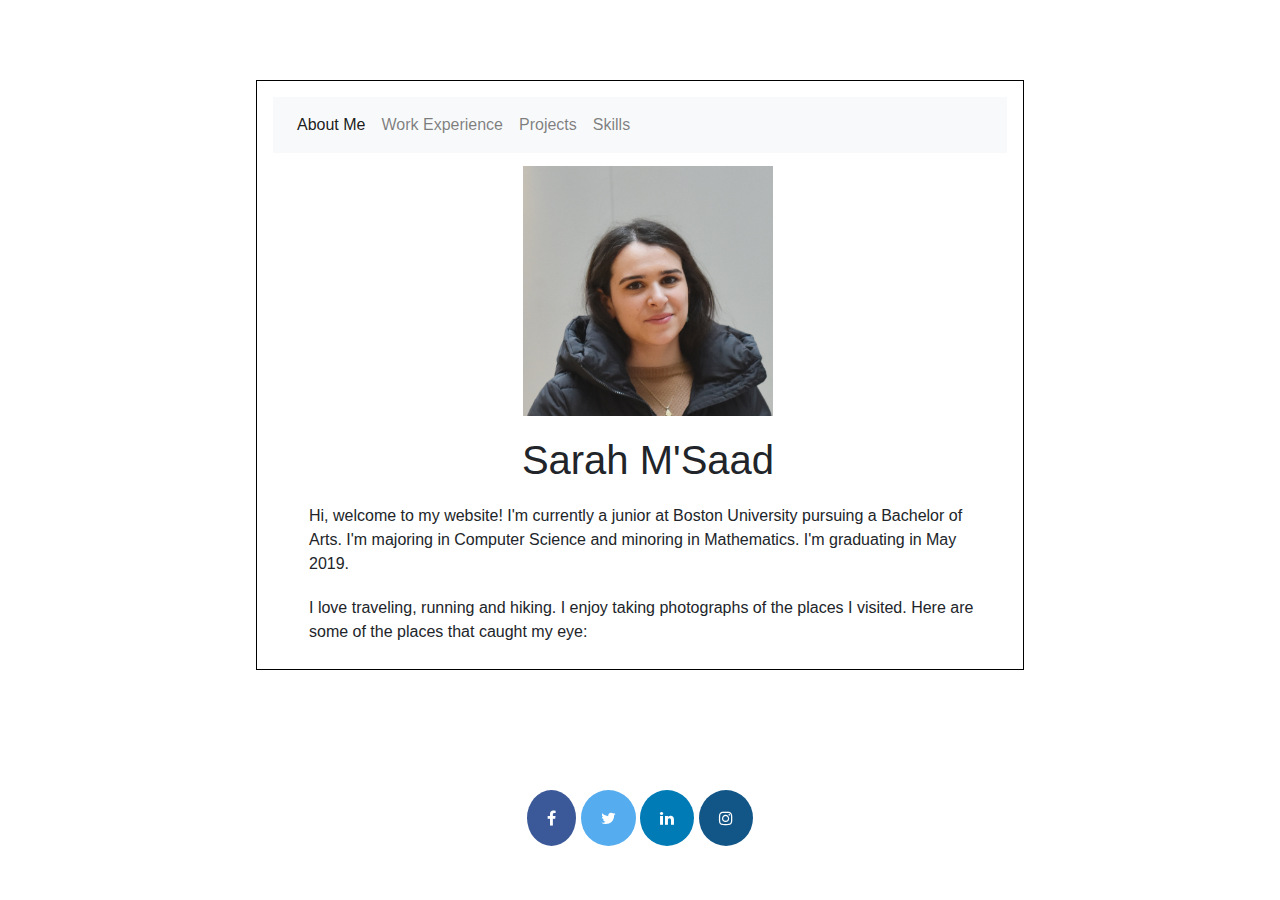
==== index.html @ c069b7a8 "Add files via upload" ====
<html>
<!-- This is a comment in HTML -->

<head>

    <title>Sarah M'Saad</title>
    <!-- The title tag sets the title bar of the web bar -->
    <meta charset="utf-8">
    <meta name="viewport" content="width=device-width, initial-scale=1, shrink-to-fit=no">
    <link rel="stylesheet" href="https://maxcdn.bootstrapcdn.com/bootstrap/4.0.0/css/bootstrap.min.css" integrity="sha384-Gn5384xqQ1aoWXA+058RXPxPg6fy4IWvTNh0E263XmFcJlSAwiGgFAW/dAiS6JXm"
        crossorigin="anonymous">
    <link rel="stylesheet" type="text/css" href="style.css">
    <link rel="stylesheet" href="https://cdnjs.cloudflare.com/ajax/libs/font-awesome/4.7.0/css/font-awesome.min.css">
</head>

<body bgcolor="#ffffff">
    <div class="box">
        <nav class="navbar navbar-expand-lg navbar-light bg-light ">
            <button class="navbar-toggler" type="button" data-toggle="collapse" data-target="#navbarNavDropdown" aria-controls="navbarNavDropdown"
                aria-expanded="false" aria-label="Toggle navigation">
                <span class="navbar-toggler-icon"></span>
            </button>
            <div class="collapse navbar-collapse" id="navbarNavDropdown">
                <ul class="navbar-nav">
                    <li class="nav-item active">
                        <a class="nav-link" href="#">About Me
                            <span class="sr-only">(current)</span>
                        </a>
                    </li>
                    <li class="nav-item">
                        <a class="nav-link" href="resume.html">Work Experience</a>
                    </li>
                    <li class="nav-item">
                        <a class="nav-link" href="projects.html">Projects</a>
                    </li>
                    <li class="nav-item">
                            <a class="nav-link" href="skills.html">Skills</a>
                    </li>
                </ul>
            </div>
        </nav>

        <!-- The <body> tag lets the browser know that we are beginning the body of the web page.  The bgcolor option sets the background color to the web page -->
        <div class="content">
            <div class="bio">
                <div class="pic">
                    <img src="DSC_1307.jpeg" alt="my face"/>
                </div>
                <h1>Sarah M'Saad</h1>
                <!-- The <h1> tag sets the text to a Heading 1 style.  This is the largest and boldest of all the various heading styles. -->

                <p>Hi, welcome to my website! I'm currently a junior at Boston University pursuing a Bachelor of Arts.
                I'm majoring in Computer Science and minoring in Mathematics. I'm graduating in May 2019.</p>
                <p>I love traveling, running and hiking. I enjoy taking photographs of the places I visited. Here are some of the places that caught my eye: </p>
                <div class="row1"> 
                    <div class="column1">
                        <img src="IMG_5407.jpg">
                        <img src="IMG_5591.jpg">
                    </div>
                    <div class="column1">
                        <img src="IMG_5972.jpg">
                        <img src="IMG_6938.jpg">
                    </div> 
                    <div class="column1">
                        <img src="IMG_7059.jpg">
                    </div>
                </div>
            </div>
        </div>    
        <!-- The <p> tag denotes a new paragraph -->
    </div>

    <footer>
        <a href="https://www.facebook.com/sarah.msaad.71" class="fa fa-facebook"></a>
        <a href="https://twitter.com/hackned" class="fa fa-twitter"></a>
        <a href="https://www.linkedin.com/in/sarah-msaad/" class="fa fa-linkedin"></a>
        <a href="https://www.instagram.com/srh_msd/" class="fa fa-instagram"></a>
    </footer>
    <script src="https://code.jquery.com/jquery-3.2.1.slim.min.js" integrity="sha384-KJ3o2DKtIkvYIK3UENzmM7KCkRr/rE9/Qpg6aAZGJwFDMVNA/GpGFF93hXpG5KkN"
        crossorigin="anonymous"></script>
    <script src="https://cdnjs.cloudflare.com/ajax/libs/popper.js/1.12.9/umd/popper.min.js" integrity="sha384-ApNbgh9B+Y1QKtv3Rn7W3mgPxhU9K/ScQsAP7hUibX39j7fakFPskvXusvfa0b4Q"
        crossorigin="anonymous"></script>
    <script src="https://maxcdn.bootstrapcdn.com/bootstrap/4.0.0/js/bootstrap.min.js" integrity="sha384-JZR6Spejh4U02d8jOt6vLEHfe/JQGiRRSQQxSfFWpi1MquVdAyjUar5+76PVCmYl"
        crossorigin="anonymous"></script>
</body>

</html>
---- style.css ----
@import url('https://fonts.googleapis.com/css?family=Raleway');

body{
   /* font-family: 'Raleway', sans-serif; */
}

p{
    margin: 20px;
}

.box {
    margin: 5em auto;
    width: 60%;
    padding: 1em;
    border: 1px black solid;    
}

.box h1{
    text-align: center;
    margin-top: .5em;
    margin-bottom: .5em;
}

.bio{
    margin-top: .5em;
    margin-left: 1em;
}

h2{
    margin-top: .5em;
}

.pic{
    text-align: center;
}

.title{
   border-bottom: 1px solid black; 
}

.jtitle{
    float: left;
}

.project{
    margin:1em;
}

.time{
    float: right;
}

.job-title {
    margin-top: .5em;
    height: 5em;
} 

.pic img{
    margin-top: 5px;
    align-content: center;
    /* width: 200px; */
    max-width: 250px;
    width: auto;
    height: auto;
}

.content{
    overflow:scroll;
    height: auto;
    max-height: 500px;
}

.fa {
    border-radius: 50%;
    padding: 20px;
}
  
.fa:hover {
    opacity: 0.7;
}

.fa-facebook {
    background: #3B5998;
    color: white;
}
  
.fa-twitter {
    background: #55ACEE;
    color: white;
}

.fa-linkedin {
    background: #007bb5;
    color: white;
}

.fa-instagram {
    background: #125688;
    color: white;
}

footer{
    position:fixed;
    left: 0;
    bottom: 6%;
    width: 100%;
    color: white;
    text-align: center;
    
}

.row1 {
    display: flex;
    flex-wrap: wrap;
    padding: 0 4px;
    text-align: center;
}

.column1 {
    flex: 50%;
    padding: 0 4px;
}
  
.column1 img {
    margin-top: 8px;
    vertical-align: middle;
    max-width: 350px;
    width: auto;
    height: auto;
}
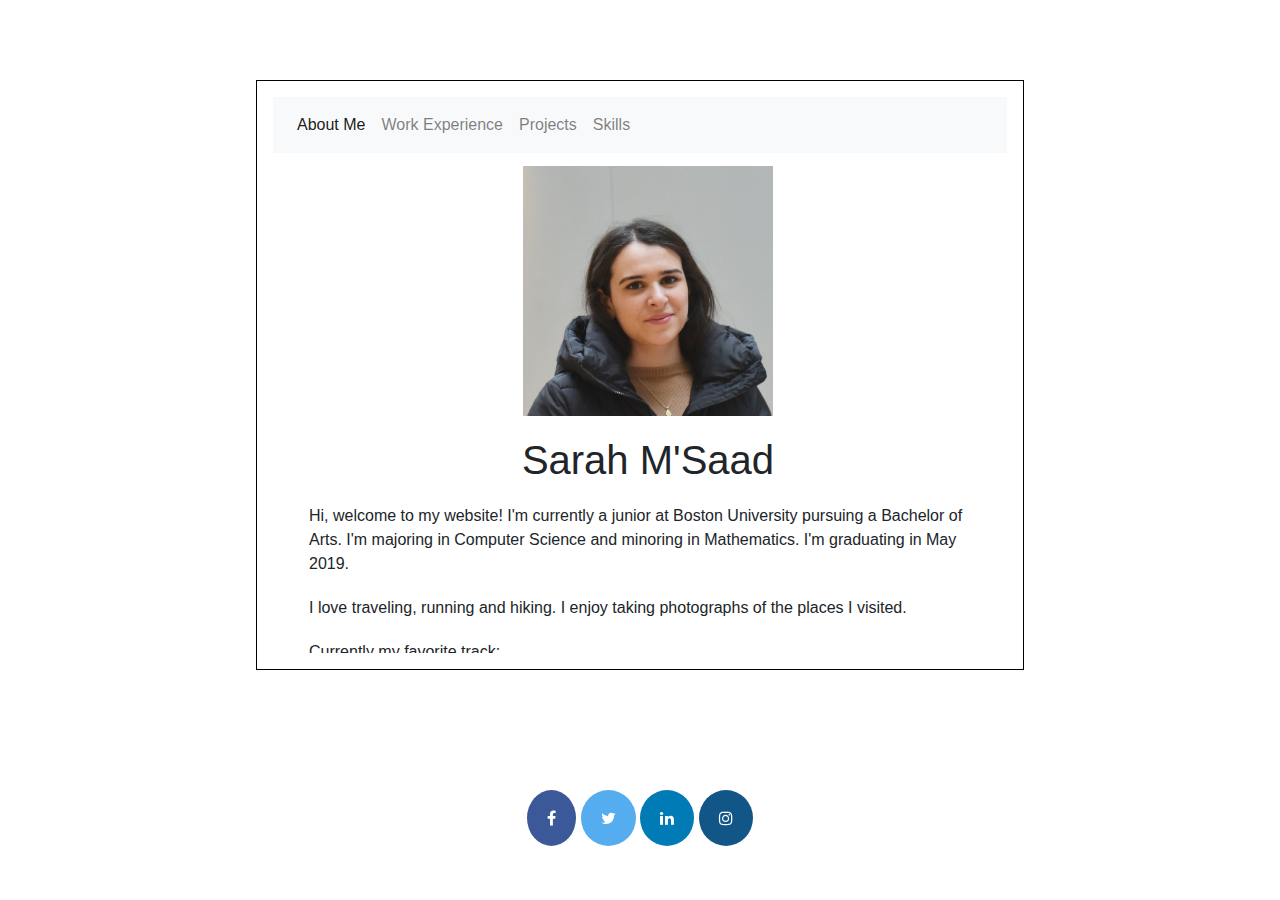
==== commit 3887c958: "added lastfm call" ====
--- a/index.html
+++ b/index.html
@@ -51,7 +51,13 @@
 
                 <p>Hi, welcome to my website! I'm currently a junior at Boston University pursuing a Bachelor of Arts.
                 I'm majoring in Computer Science and minoring in Mathematics. I'm graduating in May 2019.</p>
-                <p>I love traveling, running and hiking. I enjoy taking photographs of the places I visited. Here are some of the places that caught my eye: </p>
+                <p>I love traveling, running and hiking. I enjoy taking photographs of the places I visited. </p>
+                <p>Currently my favorite track:</p>
+                <div class="curTrack">
+                    <p id=img_id></p>
+                    <p id=track></p>
+                </div>
+                <p>Here are some of the places that caught my eye: </p>
                 <div class="row1"> 
                     <div class="column1">
                         <img src="IMG_5407.jpg">
@@ -84,4 +90,4 @@
         crossorigin="anonymous"></script>
 </body>
 
-</html>+</html>
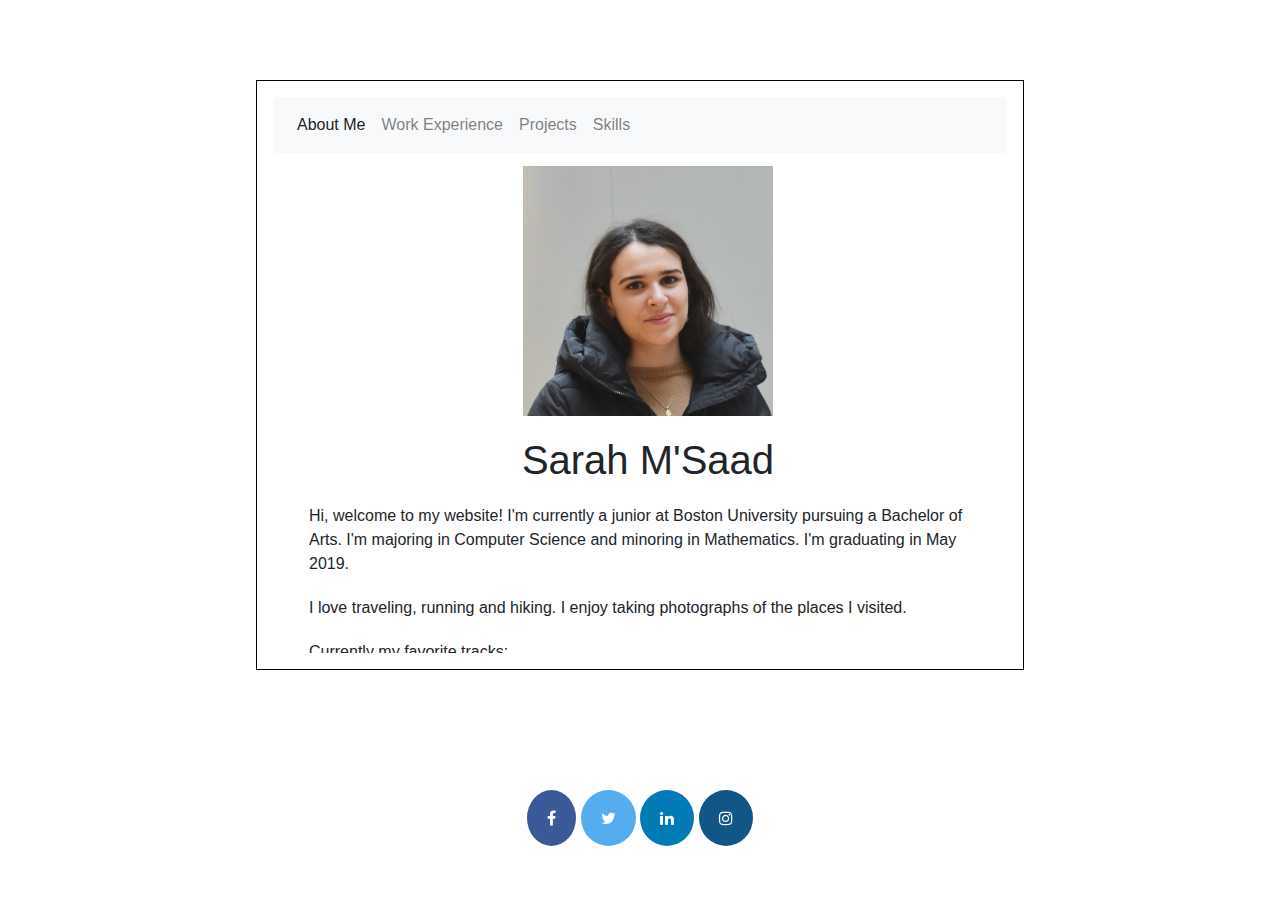
==== commit 9cfaac1f: "Update index.html" ====
--- a/index.html
+++ b/index.html
@@ -52,10 +52,23 @@
                 <p>Hi, welcome to my website! I'm currently a junior at Boston University pursuing a Bachelor of Arts.
                 I'm majoring in Computer Science and minoring in Mathematics. I'm graduating in May 2019.</p>
                 <p>I love traveling, running and hiking. I enjoy taking photographs of the places I visited. </p>
-                <p>Currently my favorite track:</p>
-                <div class="curTrack">
-                    <p id=img_id></p>
-                    <p id=track></p>
+                <script src="lastfm.js"></script>
+                <p>Currently my favorite tracks:</p>
+                <div class="i-am-centered">
+                    <div class="row" align-content="center">
+                    <div class="curTrack">
+                            <p id=img_id></p>
+                            <p id=track></p>
+                        </div>
+                        <div class="curTrack">
+                            <p id=img_id1></p>
+                            <p id=track1></p>
+                        </div>
+                        <div class="curTrack">
+                            <p id=img_id2></p>
+                            <p id=track2></p>
+                        </div>
+                    </div>
                 </div>
                 <p>Here are some of the places that caught my eye: </p>
                 <div class="row1"> 
--- a/style.css
+++ b/style.css
@@ -128,3 +128,7 @@
     width: auto;
     height: auto;
 }
+
+.curTrack{
+    text-align: center;
+}
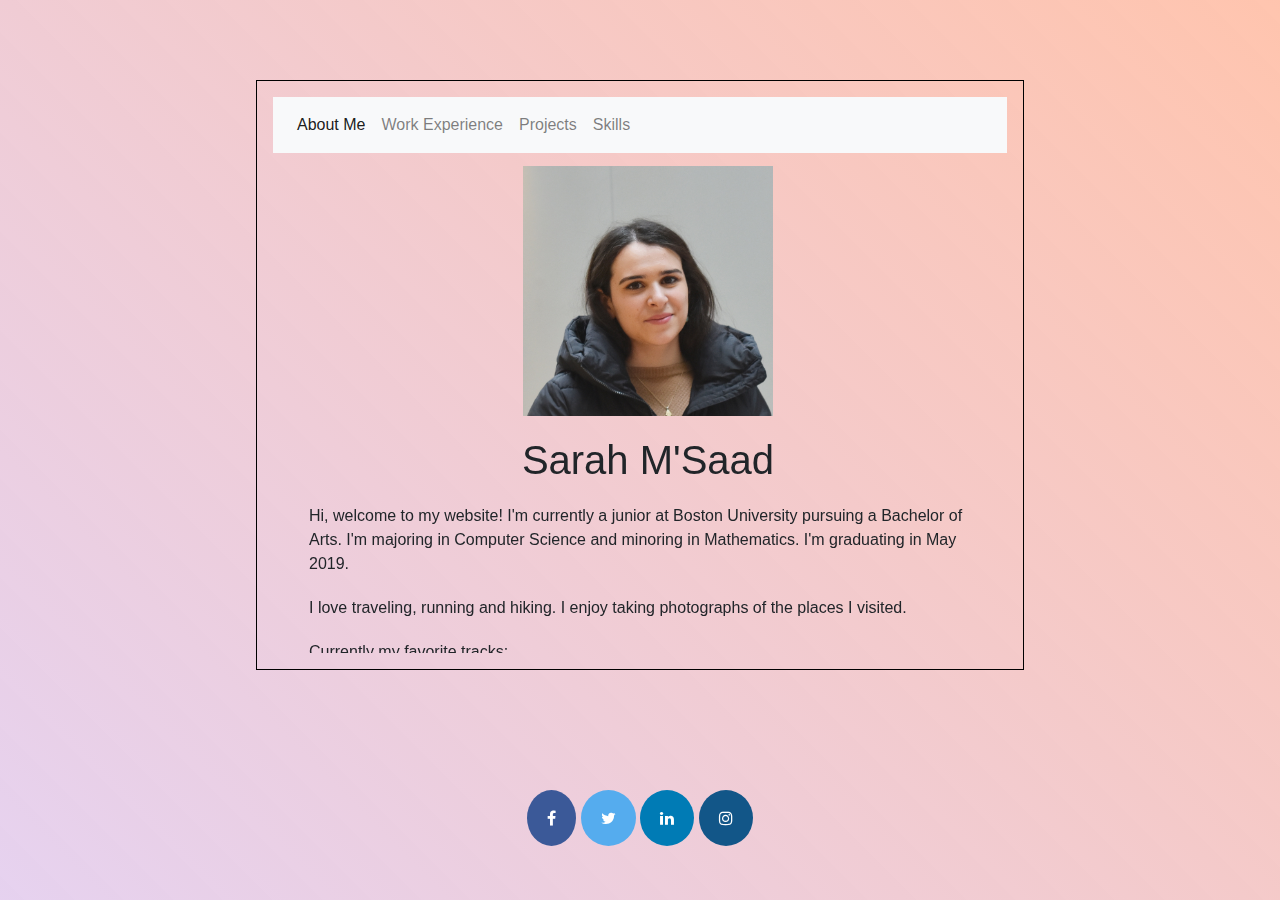
==== commit 2987aea1: "set" ====
--- a/index.html
+++ b/index.html
@@ -14,6 +14,12 @@
 </head>
 
 <body bgcolor="#ffffff">
+    <div class="fullscreen-bg">
+        <div class="gradient"></div>
+        <video id="myVid" loop muted autoplay poster="img/videoframe.jpg" class="fullscreen-bg__video">
+            <source src="https://mdbootstrap.com/img/video/animation.mp4" type="video/mp4">
+        </video>
+    </div>
     <div class="box">
         <nav class="navbar navbar-expand-lg navbar-light bg-light ">
             <button class="navbar-toggler" type="button" data-toggle="collapse" data-target="#navbarNavDropdown" aria-controls="navbarNavDropdown"
--- a/style.css
+++ b/style.css
@@ -132,3 +132,32 @@
 .curTrack{
     text-align: center;
 }
+
+.i-am-centered {
+    margin: auto;
+    max-width: 80%;
+}
+
+.fullscreen-bg {
+    position: fixed;
+    top: 0;
+    right: 0;
+    bottom: 0;
+    left: 0;
+    overflow: hidden;
+    z-index: -100;
+}
+
+.fullscreen-bg__video {
+    top: 0;
+    left: 0;
+    width: 100%;
+}
+
+.gradient{
+    width: 100%;
+    height: 100%;
+    bottom: 0;
+    background: -webkit-linear-gradient(45deg, rgba(221, 194, 234, 0.74), rgba(255, 152, 113, 0.57) 100%);
+}
+
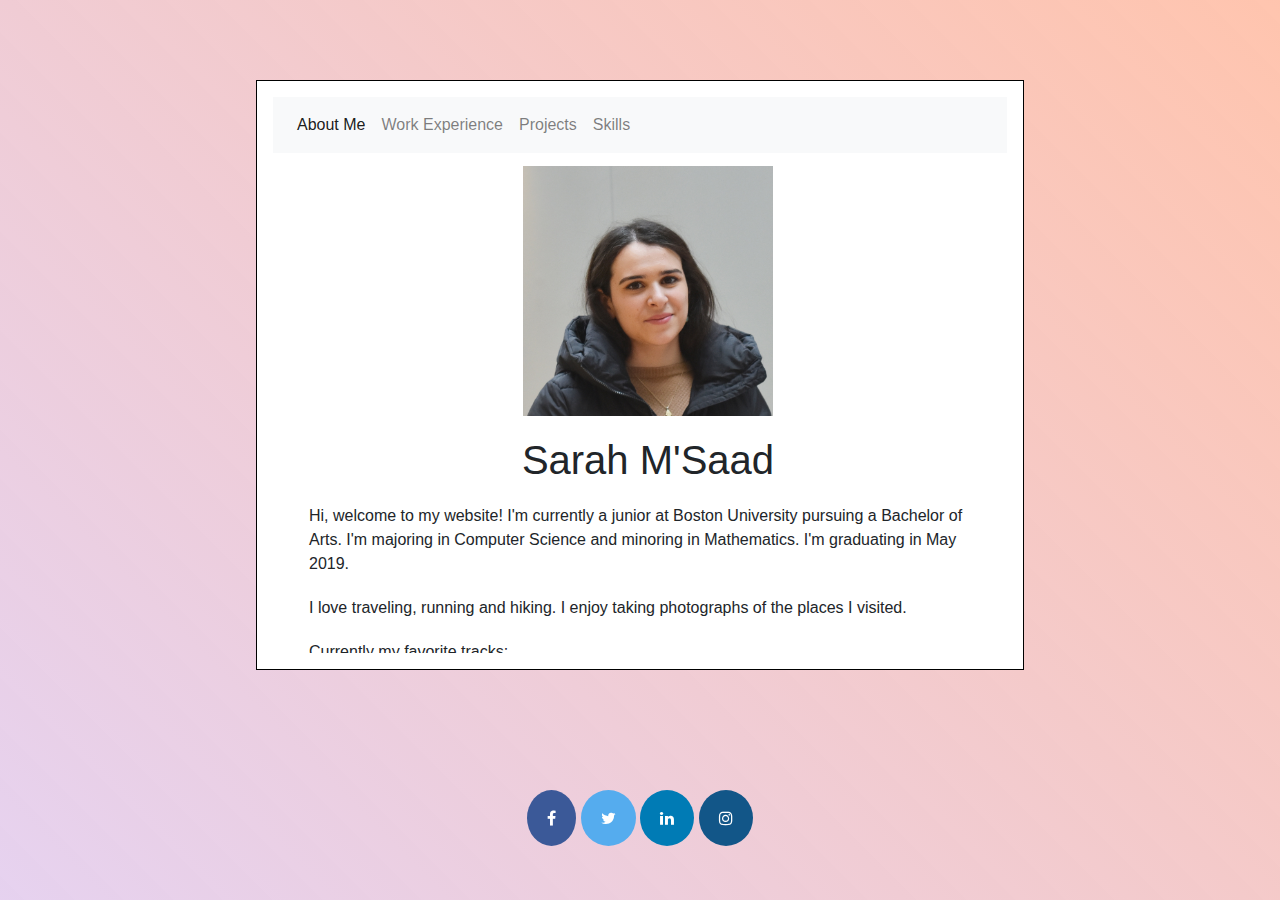
==== commit e5af9281: "google analytics" ====
--- a/index.html
+++ b/index.html
@@ -107,6 +107,16 @@
         crossorigin="anonymous"></script>
     <script src="https://maxcdn.bootstrapcdn.com/bootstrap/4.0.0/js/bootstrap.min.js" integrity="sha384-JZR6Spejh4U02d8jOt6vLEHfe/JQGiRRSQQxSfFWpi1MquVdAyjUar5+76PVCmYl"
         crossorigin="anonymous"></script>
+    <!-- Global site tag (gtag.js) - Google Analytics -->
+    <script async src="https://www.googletagmanager.com/gtag/js?id=UA-116577250-1"></script>
+    <script>
+      window.dataLayer = window.dataLayer || [];
+      function gtag(){dataLayer.push(arguments);}
+      gtag('js', new Date());
+
+      gtag('config', 'UA-116577250-1');
+    </script>
+
 </body>
 
 </html>
--- a/style.css
+++ b/style.css
@@ -8,7 +8,13 @@
     margin: 20px;
 }
 
+.i-am-centered .row {
+   flex-wrap: nowrap !important;
+
+}
+
 .box {
+    background-color: white;
     margin: 5em auto;
     width: 60%;
     padding: 1em;
